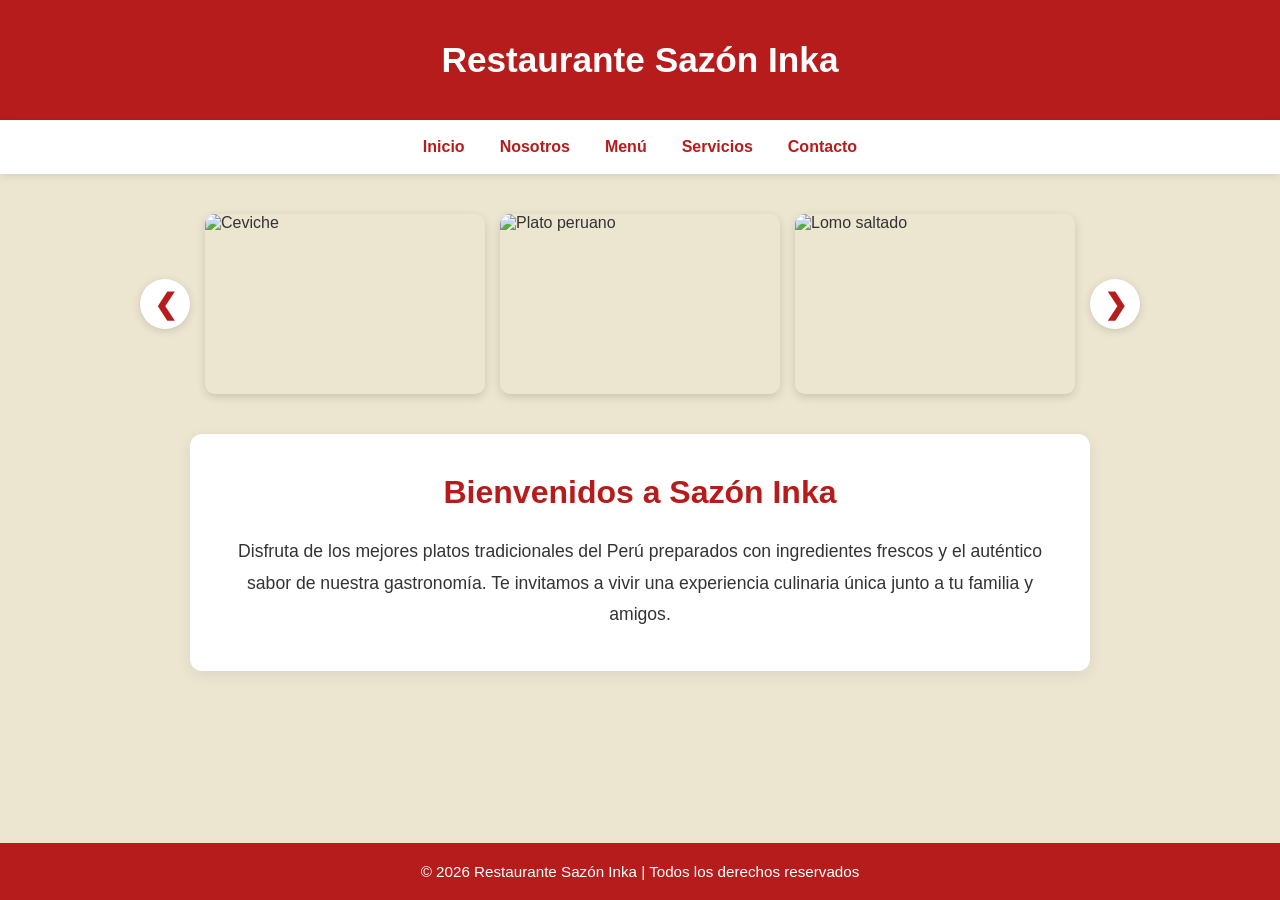
==== index.html @ 29c2a0d1 "Add files via upload" ====
<!DOCTYPE html>
<html lang="es">
<head>
    <meta charset="UTF-8">
    <meta name="viewport" content="width=device-width, initial-scale=1.0">
    <title>Restaurante Sazón Inka</title>
    <link rel="stylesheet" href="style.css">
</head>

<body>

    <header id="header">
        <h1>Restaurante Sazón Inka</h1>
    </header>

    <nav class="navbar">
        <ul>
            <li><a href="#">Inicio</a></li>
            <li><a href="#">Nosotros</a></li>
            <li><a href="#">Menú</a></li>
            <li><a href="#">Servicios</a></li>
            <li><a href="#">Contacto</a></li>
        </ul>
    </nav>

    <section class="galeria">

        <button class="flecha">&#10094;</button>

        <div class="imagenes">
            <img src="https://machupicchuviajesperu.com/wp-content/uploads/2026/02/ceviche.webp"
                 alt="Ceviche">

            <img src="https://gourmet.iprospect.cl/wp-content/uploads/2016/09/Aji-gallina.jpg"
                 alt="Plato peruano">

            <img src="https://mirecetadehoy.com/assets/images/2026/01/pollo-a-la-brasa-peruano_800x534.webp"
                 alt="Lomo saltado">
        </div>

        <button class="flecha">&#10095;</button>

    </section>

    <main class="inicio">

        <h2>Bienvenidos a Sazón Inka</h2>

        <p>
            Disfruta de los mejores platos tradicionales del Perú preparados
            con ingredientes frescos y el auténtico sabor de nuestra gastronomía.
            Te invitamos a vivir una experiencia culinaria única junto a tu
            familia y amigos.
        </p>

    </main>

    <footer>
        <p>
            © 2026 Restaurante Sazón Inka | Todos los derechos reservados
        </p>
    </footer>

</body>
</html>
---- style.css ----
:root{
    --rojo: #b71c1c;
    --crema: #ece6d1;
    --blanco: #ffffff;
    --texto: #333333;
}

/*RESET*/

*{
    margin: 0;
    padding: 0;
    box-sizing: border-box;
}

/*BODY*/

html,
body{
    min-height: 100%;
}

body{
    font-family: Arial, Helvetica, sans-serif;
    background-color: var(--crema);
    color: var(--texto);

    display: flex;
    flex-direction: column;

    min-height: 100vh;
}

/*HEADER*/

#header{
    background-color: var(--rojo);
    color: var(--blanco);
    text-align: center;
    padding: 40px 20px;
}

#header h1{
    font-size: 2.2rem;
}

/*NAVBAR*/

.navbar{
    background-color: var(--blanco);
    box-shadow: 0 2px 8px rgba(0,0,0,0.10);
}

.navbar ul{
    display: flex;
    justify-content: center;
    gap: 35px;

    list-style: none;
    padding: 18px;
}

.navbar a{
    text-decoration: none;
    color: var(--rojo);
    font-weight: bold;

    transition: 0.3s;
}

.navbar a:hover{
    color: black;
}

/*GALLERY*/

.galeria{
    display: flex;
    justify-content: center;
    align-items: center;

    gap: 15px;

    margin: 40px auto 20px;
    max-width: 1200px;
}

.imagenes{
    display: flex;
    gap: 15px;
}

.imagenes img{
    width: 280px;
    height: 180px;

    object-fit: cover;

    border-radius: 10px;

    box-shadow: 0 3px 10px rgba(0,0,0,0.15);

    transition: transform 0.3s;
}

.imagenes img:hover{
    transform: scale(1.03);
}

.flecha{
    width: 50px;
    height: 50px;

    border: none;
    border-radius: 50%;

    background-color: var(--blanco);
    color: var(--rojo);

    font-size: 28px;
    font-weight: bold;

    cursor: pointer;

    box-shadow: 0 2px 8px rgba(0,0,0,0.15);

    transition: 0.3s;
}

.flecha:hover{
    background-color: var(--rojo);
    color: var(--blanco);
}

/*MAIN CONTENT*/

.inicio{
    max-width: 900px;

    margin: 20px auto 50px;

    background-color: var(--blanco);

    padding: 40px;

    border-radius: 12px;

    box-shadow: 0 4px 15px rgba(0,0,0,0.08);

    text-align: center;
}

.inicio h2{
    color: var(--rojo);

    font-size: 2rem;

    margin-bottom: 25px;
}

.inicio p{
    font-size: 1.1rem;
    line-height: 1.8;
}

/*FOOTER*/

footer{
    background-color: var(--rojo);
    color: var(--blanco);

    text-align: center;

    padding: 20px;

    margin-top: auto;
}

footer p{
    font-size: 0.95rem;
}
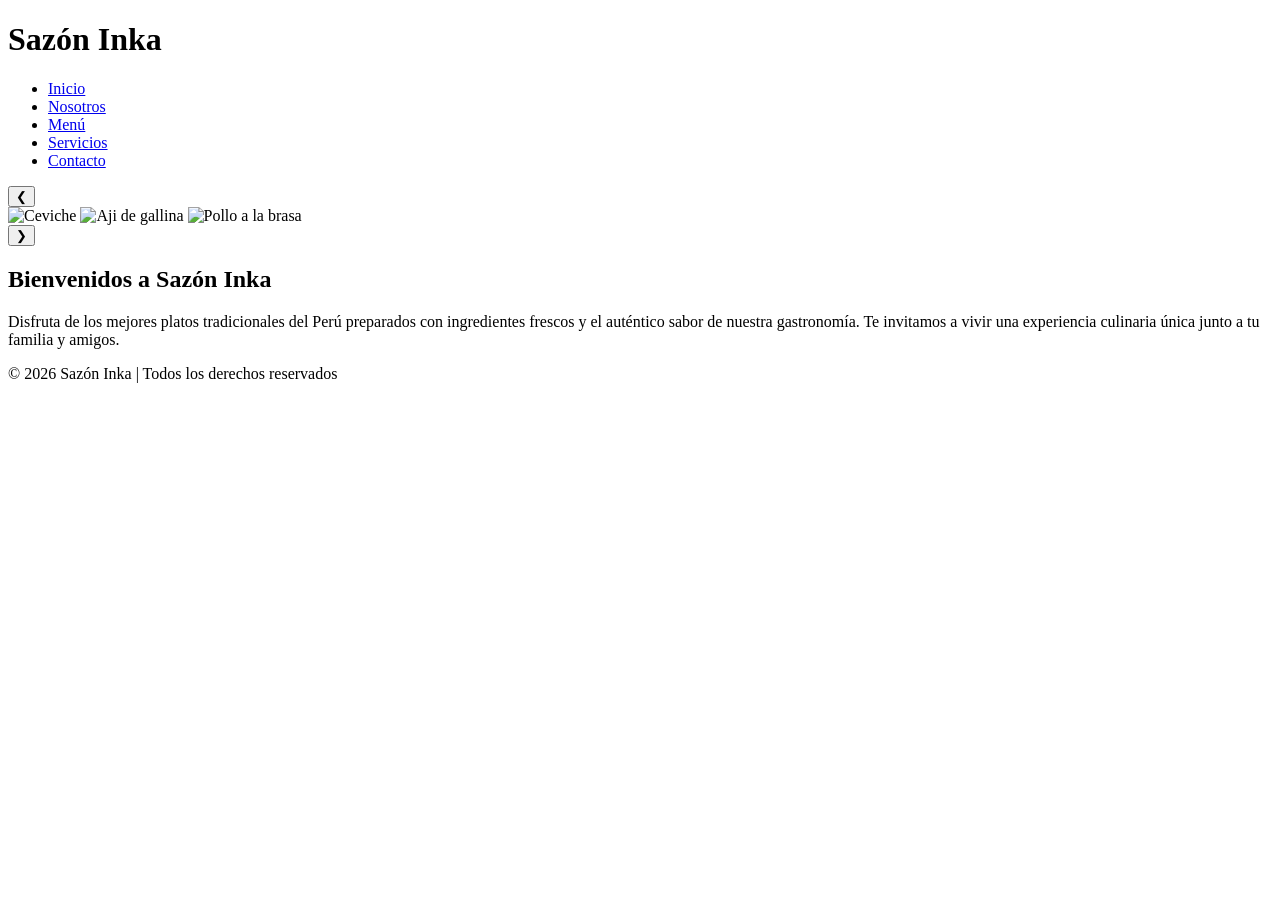
==== commit 6694f0f7: "Add files via upload" ====
--- a/index.html
+++ b/index.html
@@ -3,23 +3,23 @@
 <head>
     <meta charset="UTF-8">
     <meta name="viewport" content="width=device-width, initial-scale=1.0">
-    <title>Restaurante Sazón Inka</title>
-    <link rel="stylesheet" href="style.css">
+    <title>Sazón Inka</title>
+    <link rel="stylesheet" href="css/style.css">
 </head>
 
 <body>
 
     <header id="header">
-        <h1>Restaurante Sazón Inka</h1>
+        <h1>Sazón Inka</h1>
     </header>
 
     <nav class="navbar">
         <ul>
-            <li><a href="#">Inicio</a></li>
-            <li><a href="#">Nosotros</a></li>
-            <li><a href="#">Menú</a></li>
-            <li><a href="#">Servicios</a></li>
-            <li><a href="#">Contacto</a></li>
+        <li><a href="index.html">Inicio</a></li>
+        <li><a href="nosotros.html">Nosotros</a></li>
+        <li><a href="menu.html">Menú</a></li>
+        <li><a href="#">Servicios</a></li>
+        <li><a href="#">Contacto</a></li>
         </ul>
     </nav>
 
@@ -28,14 +28,14 @@
         <button class="flecha">&#10094;</button>
 
         <div class="imagenes">
-            <img src="https://machupicchuviajesperu.com/wp-content/uploads/2026/02/ceviche.webp"
+            <img src="img\ceviche.jpg"
                  alt="Ceviche">
 
-            <img src="https://gourmet.iprospect.cl/wp-content/uploads/2016/09/Aji-gallina.jpg"
-                 alt="Plato peruano">
+            <img src="img\Aji-gallina.jpg"
+                 alt="Aji de gallina">
 
-            <img src="https://mirecetadehoy.com/assets/images/2026/01/pollo-a-la-brasa-peruano_800x534.webp"
-                 alt="Lomo saltado">
+            <img src="img\pollo-a-la-brasa-peruano_800x534.jpg"
+                 alt="Pollo a la brasa">
         </div>
 
         <button class="flecha">&#10095;</button>
@@ -57,7 +57,7 @@
 
     <footer>
         <p>
-            © 2026 Restaurante Sazón Inka | Todos los derechos reservados
+            © 2026 Sazón Inka | Todos los derechos reservados
         </p>
     </footer>
 
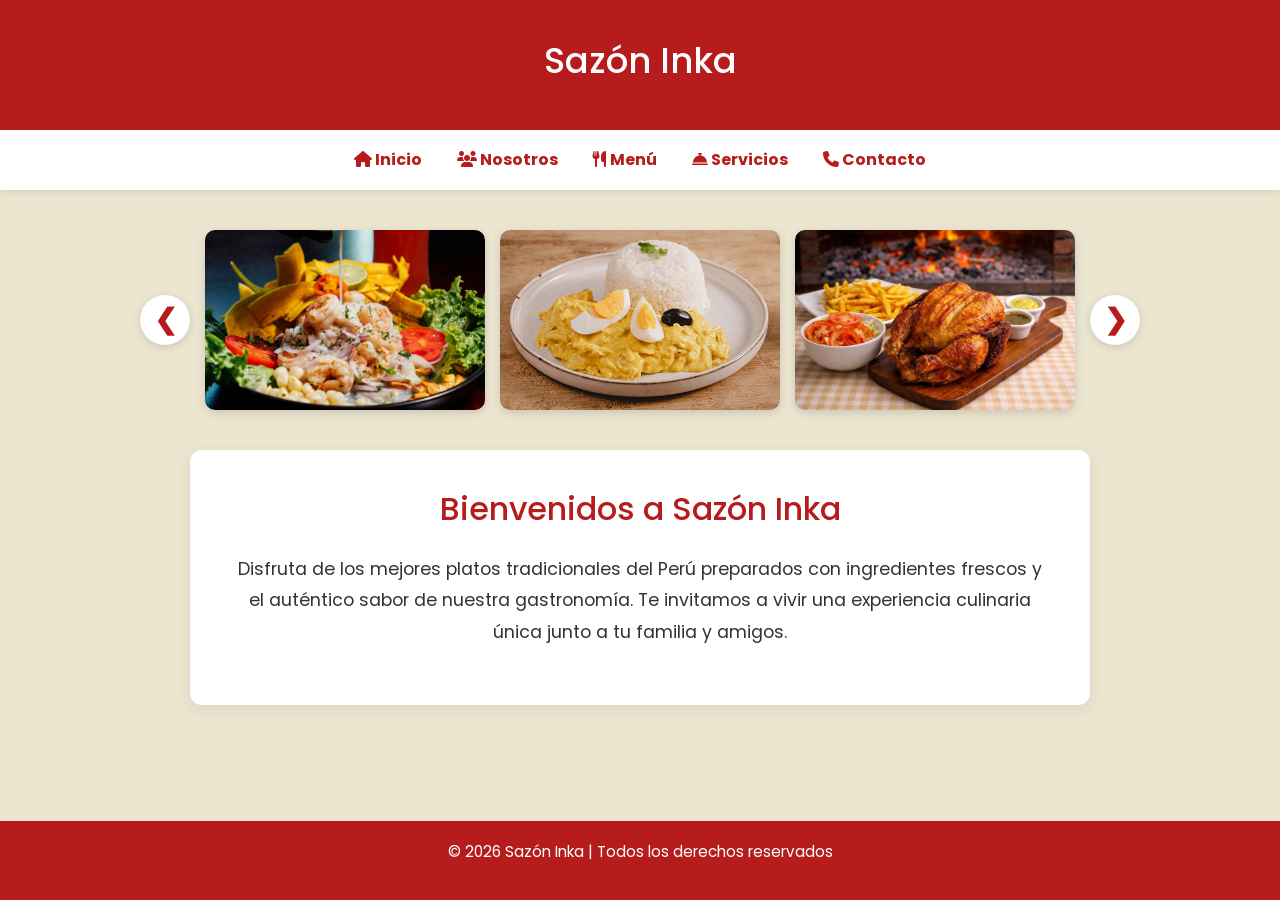
==== commit a98357d0: "Add files via upload" ====
--- a/index.html
+++ b/index.html
@@ -1,9 +1,27 @@
 <!DOCTYPE html>
 <html lang="es">
+
 <head>
     <meta charset="UTF-8">
     <meta name="viewport" content="width=device-width, initial-scale=1.0">
     <title>Sazón Inka</title>
+
+    <!-- Google Fonts -->
+    <link rel="preconnect" href="https://fonts.googleapis.com">
+    <link rel="preconnect" href="https://fonts.gstatic.com" crossorigin>
+    <link href="https://fonts.googleapis.com/css2?family=Poppins:wght@300;400;500;600;700&display=swap" rel="stylesheet">
+
+    <!-- Bootstrap -->
+    <link href="https://cdn.jsdelivr.net/npm/bootstrap@5.3.7/dist/css/bootstrap.min.css" rel="stylesheet">
+
+    <!-- Font Awesome -->
+    <link rel="stylesheet"
+        href="https://cdnjs.cloudflare.com/ajax/libs/font-awesome/6.7.2/css/all.min.css">
+
+    <!-- AOS -->
+    <link href="https://unpkg.com/aos@2.3.4/dist/aos.css" rel="stylesheet">
+
+    <!-- CSS -->
     <link rel="stylesheet" href="css/style.css">
 </head>
 
@@ -13,36 +31,60 @@
         <h1>Sazón Inka</h1>
     </header>
 
-    <nav class="navbar">
+    <nav class="menu-nav">
         <ul>
-        <li><a href="index.html">Inicio</a></li>
-        <li><a href="nosotros.html">Nosotros</a></li>
-        <li><a href="menu.html">Menú</a></li>
-        <li><a href="#">Servicios</a></li>
-        <li><a href="#">Contacto</a></li>
+            <li>
+                <a href="index.html">
+                    <i class="fa-solid fa-house"></i> Inicio
+                </a>
+            </li>
+
+            <li>
+                <a href="nosotros.html">
+                    <i class="fa-solid fa-users"></i> Nosotros
+                </a>
+            </li>
+
+            <li>
+                <a href="menu.html">
+                    <i class="fa-solid fa-utensils"></i> Menú
+                </a>
+            </li>
+
+            <li>
+                <a href="servicios.html">
+                    <i class="fa-solid fa-bell-concierge"></i> Servicios
+                </a>
+            </li>
+
+            <li>
+                <a href="contacto.html">
+                    <i class="fa-solid fa-phone"></i> Contacto
+                </a>
+            </li>
         </ul>
     </nav>
 
-    <section class="galeria">
+    <section class="galeria" data-aos="fade-up">
 
         <button class="flecha">&#10094;</button>
 
         <div class="imagenes">
-            <img src="img\ceviche.jpg"
-                 alt="Ceviche">
 
-            <img src="img\Aji-gallina.jpg"
-                 alt="Aji de gallina">
+            <img src="img/ceviche.jpg" alt="Ceviche">
 
-            <img src="img\pollo-a-la-brasa-peruano_800x534.jpg"
-                 alt="Pollo a la brasa">
+            <img src="img/Aji-gallina.jpg" alt="Ají de Gallina">
+
+            <img src="img/pollo-a-la-brasa-peruano_800x534.jpg"
+                alt="Pollo a la Brasa">
+
         </div>
 
         <button class="flecha">&#10095;</button>
 
     </section>
 
-    <main class="inicio">
+    <main class="inicio" data-aos="fade-up">
 
         <h2>Bienvenidos a Sazón Inka</h2>
 
@@ -61,5 +103,19 @@
         </p>
     </footer>
 
+    <!-- Bootstrap -->
+    <script src="https://cdn.jsdelivr.net/npm/bootstrap@5.3.7/dist/js/bootstrap.bundle.min.js"></script>
+
+    <!-- AOS -->
+    <script src="https://unpkg.com/aos@2.3.4/dist/aos.js"></script>
+
+    <script>
+        AOS.init({
+            duration: 800,
+            once: true
+        });
+    </script>
+
 </body>
+
 </html>
--- a/css/style.css
+++ b/css/style.css
@@ -0,0 +1,184 @@
+:root{
+    --rojo: #b71c1c;
+    --crema: #ece6d1;
+    --blanco: #ffffff;
+    --texto: #333333;
+}
+
+/*RESET*/
+*{
+    margin: 0;
+    padding: 0;
+    box-sizing: border-box;
+}
+
+/*BODY*/
+html,
+body{
+    min-height: 100%;
+}
+
+body{
+    font-family: "Poppins", sans-serif;
+    background-color: var(--crema);
+    color: var(--texto);
+
+    display: flex;
+    flex-direction: column;
+
+    min-height: 100vh;
+}
+
+/*HEADER*/
+#header{
+    background-color: var(--rojo);
+    color: var(--blanco);
+    text-align: center;
+    padding: 40px 20px;
+}
+
+#header h1{
+    font-size: 2.2rem;
+}
+
+/*NAVBAR*/
+.menu-nav{
+    background-color: var(--blanco);
+    box-shadow: 0 2px 8px rgba(0,0,0,0.10);
+}
+
+.menu-nav ul{
+    display:flex;
+    justify-content:center;
+    align-items:center;
+
+    width:100%;
+
+    gap:35px;
+
+    list-style:none;
+
+    margin:0;
+    padding:18px 0;
+}
+
+.menu-nav li{
+    list-style:none;
+}
+
+.menu-nav a{
+    text-decoration:none;
+    color:var(--rojo);
+    font-weight:bold;
+
+    transition:.3s;
+}
+
+.menu-nav a:hover{
+    color:black;
+}
+
+/*GALLERY*/
+.galeria{
+    display: flex;
+    justify-content: center;
+    align-items: center;
+
+    gap: 15px;
+
+    margin: 40px auto 20px;
+    max-width: 1200px;
+}
+
+.imagenes{
+    display: flex;
+    gap: 15px;
+}
+
+.imagenes img{
+    width: 280px;
+    height: 180px;
+
+    object-fit: cover;
+
+    border-radius: 10px;
+
+    box-shadow: 0 3px 10px rgba(0,0,0,0.15);
+
+    transition: transform 0.3s;
+}
+
+.imagenes img:hover{
+    transform: scale(1.03);
+}
+
+.flecha{
+    width: 50px;
+    height: 50px;
+
+    border: none;
+    border-radius: 50%;
+
+    background-color: var(--blanco);
+    color: var(--rojo);
+
+    font-size: 28px;
+    font-weight: bold;
+
+    cursor: pointer;
+
+    box-shadow: 0 2px 8px rgba(0,0,0,0.15);
+
+    transition: 0.3s;
+}
+
+.flecha:hover{
+    background-color: var(--rojo);
+    color: var(--blanco);
+}
+
+/*MAIN CONTENT*/
+.inicio{
+    max-width: 900px;
+
+    margin: 20px auto 50px;
+
+    background-color: var(--blanco);
+
+    padding: 40px;
+
+    border-radius: 12px;
+
+    box-shadow: 0 4px 15px rgba(0,0,0,0.08);
+
+    text-align: center;
+}
+
+.inicio h2{
+    color: var(--rojo);
+
+    font-size: 2rem;
+
+    margin-bottom: 25px;
+}
+
+.inicio p{
+    font-size: 1.1rem;
+    line-height: 1.8;
+}
+
+/*FOOTER*/
+footer{
+    background-color: var(--rojo);
+    color: var(--blanco);
+
+    text-align: center;
+
+    padding: 20px;
+
+    margin-top: auto;
+}
+
+footer p{
+    font-size: 0.95rem;
+}
